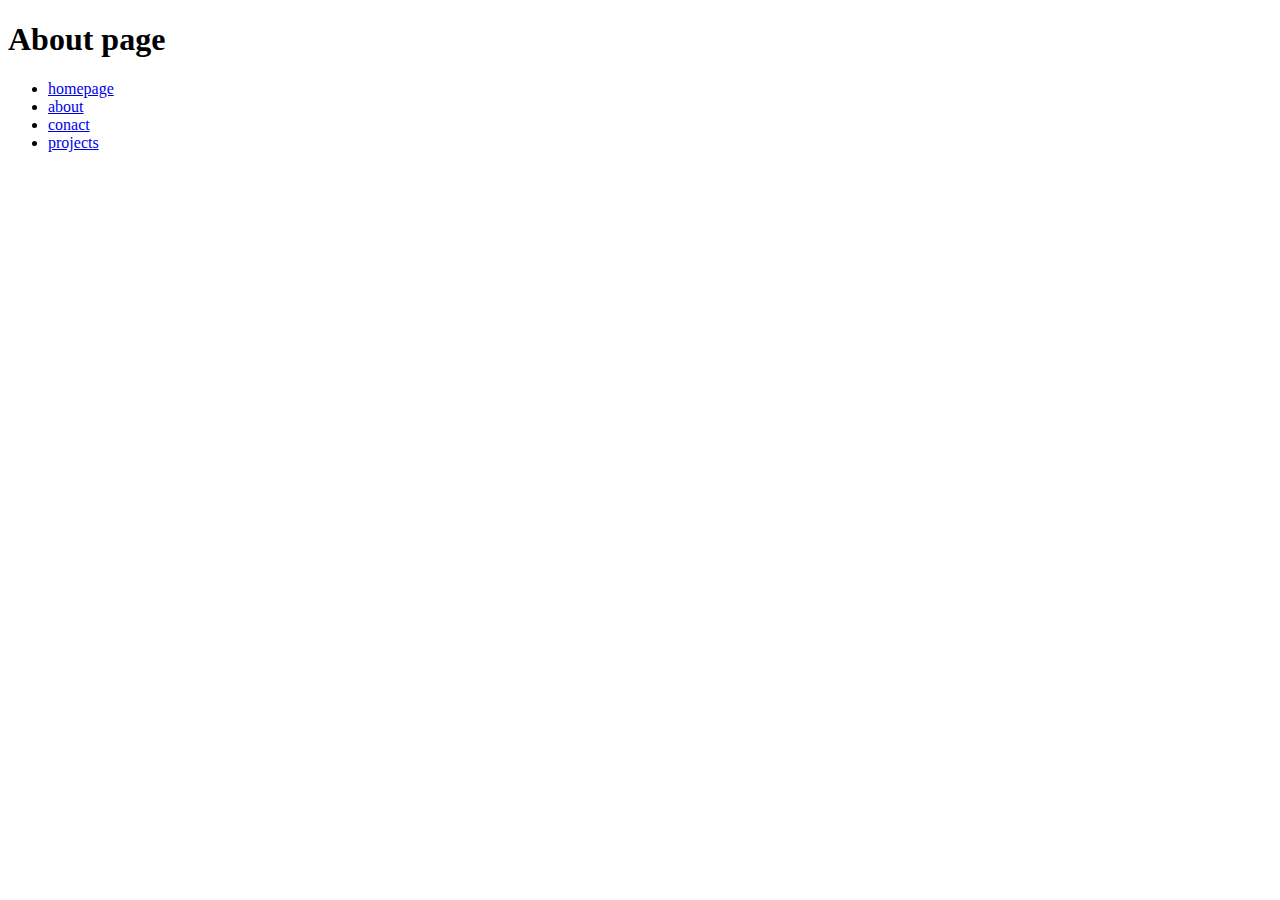
==== pages/about.html @ 4d527788 "set up the project files" ====
<!DOCTYPE html>
<html lang="en">
  <head>
    <meta charset="UTF-8" />
    <meta http-equiv="X-UA-Compatible" content="IE=edge" />
    <meta name="viewport" content="width=device-width, initial-scale=1.0" />
    <title>Sofiia Kylypko Portfolio</title>
    <!-- bootstrap css conect link -->
    <link
      href="https://cdn.jsdelivr.net/npm/bootstrap@5.3.2/dist/css/bootstrap.min.css"
      rel="stylesheet"
      integrity="sha384-T3c6CoIi6uLrA9TneNEoa7RxnatzjcDSCmG1MXxSR1GAsXEV/Dwwykc2MPK8M2HN"
      crossorigin="anonymous"
    />
    <link rel="stylesheet" href="../src/style.css" />
    <meta name="description" content="A homework project for SheCodes Responsive Web Development course">
  </head>
  <body>
    <h1>About page</h1>
    <ul>
        <li><a href="../index.html">homepage</a></li>
        <li><a href="about.html">about</a></li>
        <li><a href="contact.html">conact</a></li>
        <li><a href="projects.html">projects</a></li>
    </ul>
    <!-- bootstrap javascript conect link -->
    <script
      src="https://cdn.jsdelivr.net/npm/bootstrap@5.3.2/dist/js/bootstrap.bundle.min.js"
      integrity="sha384-C6RzsynM9kWDrMNeT87bh95OGNyZPhcTNXj1NW7RuBCsyN/o0jlpcV8Qyq46cDfL"
      crossorigin="anonymous"
    ></script>
  </body>
</html>
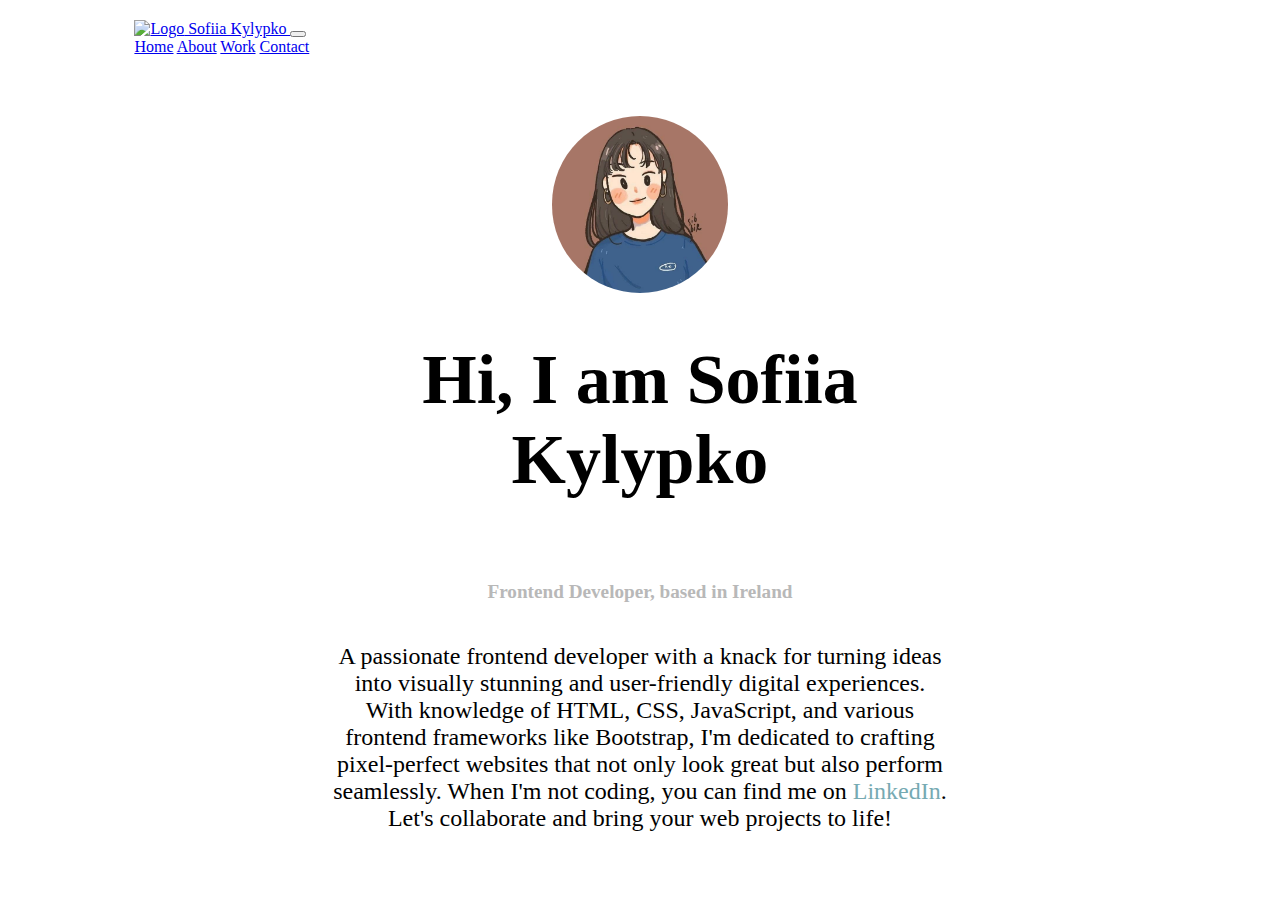
==== commit e3c7e94c: "done about page and added supporting image" ====
--- a/pages/about.html
+++ b/pages/about.html
@@ -16,13 +16,36 @@
     <meta name="description" content="A homework project for SheCodes Responsive Web Development course">
   </head>
   <body>
-    <h1>About page</h1>
-    <ul>
-        <li><a href="../index.html">homepage</a></li>
-        <li><a href="about.html">about</a></li>
-        <li><a href="contact.html">conact</a></li>
-        <li><a href="projects.html">projects</a></li>
-    </ul>
+    <nav class="navbar navbar-expand-lg bg-body-tertiary m-5">
+      <div class="container-fluid">
+        <a class="navbar-brand" href="../index.html">
+          <img src="https://cdn-icons-png.flaticon.com/128/11120/11120468.png" alt="Logo" width="30" height="24" class="d-inline-block align-text-top me-3">
+          Sofiia Kylypko
+        </a>
+        <button class="navbar-toggler" type="button" data-bs-toggle="collapse" data-bs-target="#navbarNavAltMarkup" aria-controls="navbarNavAltMarkup" aria-expanded="false" aria-label="Toggle navigation">
+          <span class="navbar-toggler-icon"></span>
+        </button>
+        <div class="collapse navbar-collapse" id="navbarNavAltMarkup">
+          <div class="navbar-nav">
+            <a class="nav-link" aria-current="page" href="../index.html">Home</a>
+            <a class="nav-link active" href="about.html">About</a>
+            <a class="nav-link" href="projects.html">Work</a>
+            <a class="nav-link" href="contact.html">Contact</a>
+          </div>
+        </div>
+      </div>
+    </nav>
+    <section>
+      <img src="../images/about.JPG" class="about" />
+      <div class="descriptionAbout">
+        <h1>Hi, I am Sofiia Kylypko</h1>
+        <br>
+        <h2>Frontend Developer, based in Ireland</h2>
+      </div>
+      <p class="smallText">
+        A passionate frontend developer with a knack for turning ideas into visually stunning and user-friendly digital experiences. With knowledge of HTML, CSS, JavaScript, and various frontend frameworks like Bootstrap, I'm dedicated to crafting pixel-perfect websites that not only look great but also perform seamlessly. When I'm not coding, you can find me on <a href="https://www.linkedin.com/in/sofiia-kylypko-854267267/">LinkedIn</a>. Let's collaborate and bring your web projects to life!
+      </p>
+    </section>
     <!-- bootstrap javascript conect link -->
     <script
       src="https://cdn.jsdelivr.net/npm/bootstrap@5.3.2/dist/js/bootstrap.bundle.min.js"
--- a/src/style.css
+++ b/src/style.css
@@ -0,0 +1,102 @@
+:root {
+    --second-color:rgb(110, 213, 234);
+}
+.logo {
+    width: 50%;
+    display: block;
+}
+section {
+    width: 70%;
+    margin: 0 auto;
+}
+section .text {
+    margin: auto;
+    padding: 0 0 0 180px;
+}
+section .text h1 {
+    font-size: 90px !important;
+}
+.navbar {
+    width: 80%;
+    margin: 20px auto 40px auto !important;
+}
+.github {
+    text-align: center;
+}
+.project-item {
+    margin: 40px auto 20px auto;
+    /* display: flex; */
+}
+.project-item {
+    font-size: larger;
+    margin: 3em auto auto auto  ;
+}
+.project-item h2 {
+    font-size: 40px;
+    padding-bottom: 40px;
+}
+.project-item div {
+    margin-top: 40px;
+    /* width: 50%; */
+}
+.project-item button {
+    margin-top:40px ;
+    padding: 10px 15px;
+    border: 1px solid transparent;
+    border-radius: 10px;
+    background-color:var(--second-color) ;
+    color: white;
+    transition: 10ms ease-in-out;
+}
+.project-item button:hover {
+    border: 1px solid var(--second-color);
+    color: black;
+    background-color: transparent;
+}
+/*  */
+section .about {
+    display: block;
+    width: 20%;
+    border-radius: 50%;
+    margin: 60px auto 40px auto;
+}
+section .descriptionAbout {
+    width: 50%;
+    text-align: center;
+    margin: auto;
+}
+section .descriptionAbout h1 {
+    font-size: 70px;
+}
+section .descriptionAbout h2 {
+    font-size: larger;
+    color: rgb(184, 184, 184);
+}
+section .smallText {
+    width: 70%;
+    margin: 40px auto;
+    text-align: center;
+    font-size: x-large;
+}
+section .smallText a {
+    color: rgb(118, 170, 178);
+    text-decoration: none;
+}
+section .smallText a:hover {
+    text-decoration: underline;
+    color: rgb(69, 207, 228);
+}
+@media screen and (max-width:1000px){
+    section .text {
+        padding: 0;
+        text-align: center;
+    }
+    section .text h1 {
+        font-size: 70px !important;
+    }
+    section .logo {
+        display: block;
+        width: 60%;
+        margin: auto;
+    }
+}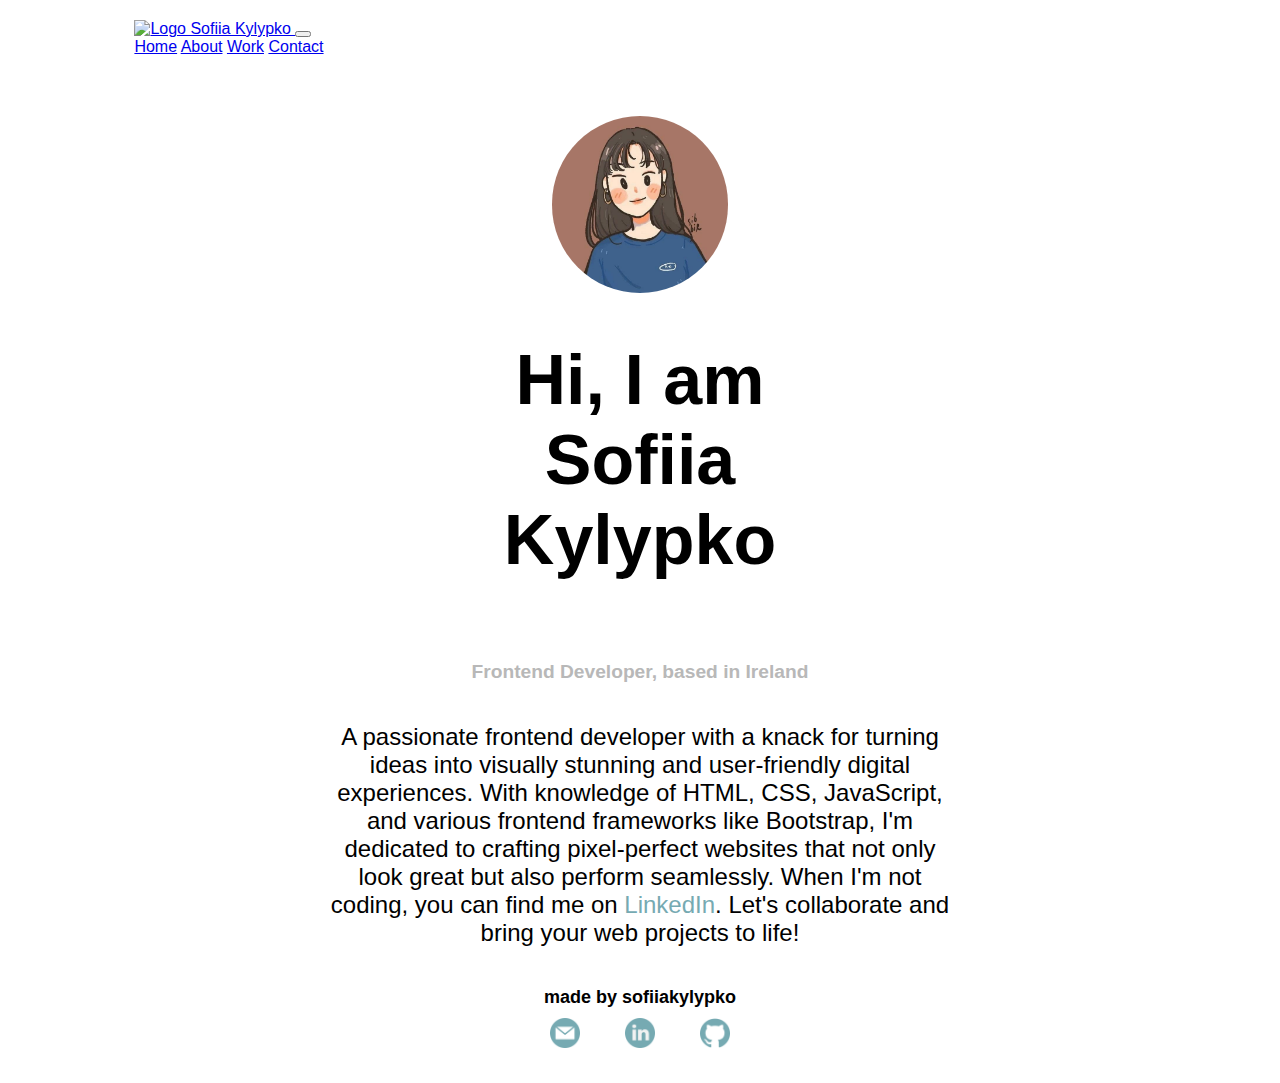
==== commit 1adaa328: "added footer to all pages" ====
--- a/pages/about.html
+++ b/pages/about.html
@@ -35,7 +35,7 @@
         </div>
       </div>
     </nav>
-    <section>
+    <section class="about">
       <img src="../images/about.JPG" class="about" />
       <div class="descriptionAbout">
         <h1>Hi, I am Sofiia Kylypko</h1>
@@ -46,6 +46,14 @@
         A passionate frontend developer with a knack for turning ideas into visually stunning and user-friendly digital experiences. With knowledge of HTML, CSS, JavaScript, and various frontend frameworks like Bootstrap, I'm dedicated to crafting pixel-perfect websites that not only look great but also perform seamlessly. When I'm not coding, you can find me on <a href="https://www.linkedin.com/in/sofiia-kylypko-854267267/">LinkedIn</a>. Let's collaborate and bring your web projects to life!
       </p>
     </section>
+    <footer>
+      made by sofiiakylypko
+      <div>
+        <a href="mailto:sofia.kilipko@gmail.com"><img src="../images/email.png" alt=""></a>
+        <a href="https://www.linkedin.com/in/sofiia-kylypko-854267267/"><img src="../images/linkedin.png" alt=""></a>
+        <a href="https://github.com/sofia-kylypko"><img src="../images/github.png" alt=""></a>
+      </div>
+    </footer>
     <!-- bootstrap javascript conect link -->
     <script
       src="https://cdn.jsdelivr.net/npm/bootstrap@5.3.2/dist/js/bootstrap.bundle.min.js"
--- a/src/style.css
+++ b/src/style.css
@@ -1,5 +1,8 @@
 :root {
     --second-color:rgb(110, 213, 234);
+}
+body {
+    font-family: Helvetica, sans-serif;
 }
 .logo {
     width: 50%;
@@ -86,6 +89,108 @@
     text-decoration: underline;
     color: rgb(69, 207, 228);
 }
+/*  */
+.stack {
+    margin: 120px auto 30px auto;
+    width: 70%;
+}
+.stack .pair div {
+    width: 50%;
+    height: 300px;
+}
+.stack .pair .more {
+    background-color: rgba(58, 58, 58, 0.101);
+    color: rgb(153, 153, 153);
+    display: block;
+    margin: 0 auto;
+    font-size: x-large;
+    text-align: center;
+    display: grid;
+    align-items: center;
+}
+.stack .pair .more img {
+    margin-top: -5px;
+    height: 35px;
+}
+.stack .pair div .title {
+    font-size: xx-large;
+    background-color: transparent;
+    font-size: 50px;
+    margin: 120px auto auto 50px;
+}
+.stack .pair div:nth-child(1){
+    background-color: transparent;
+    margin-top: -150px;
+    border-radius: 20px 0 0 20px;
+}
+.stack .pair div:nth-child(2){
+    margin-top: 0px;
+    border-radius: 0 20px 20px 0;
+}
+.stack .pair .weatherApp {
+    height: 300px;
+    background-image: url("https://images.pexels.com/photos/1292301/pexels-photo-1292301.jpeg?auto=compress&cs=tinysrgb&w=1260&h=750&dpr=2");
+    background-size: cover;
+    background-repeat: no-repeat;
+    text-align: center;
+    font-size: xx-large;
+    display: grid;
+    align-items: center;
+}
+.stack .pair p {
+    font-size: medium;
+    font-weight: 300;
+}
+.stack .pair .weatherApp span {
+    margin-top: 20px;
+    color: aliceblue;
+    font-weight: bold;
+    font-size: 40px;
+}
+.stack .pair .weatherApp button {
+    display: block;
+    margin: 10px auto auto auto;
+    background-color: transparent;
+    color: aliceblue;
+    font-size: 20px;
+    border: 1px solid aliceblue;
+    padding: 10px 15px;
+}
+.stack .pair .weatherApp button:hover {
+    background-color: aliceblue;
+    color: black;
+}
+/*  */
+.connects ul {
+    margin-top: 80px;
+}
+.connects h1 {
+    font-size: 50px ;
+}
+.connects ul li {
+    list-style: none;
+    margin: 30px auto;
+}
+.connects ul li a {
+    font-size: larger;
+    color: rgb(118, 170, 178);
+    text-decoration: none;
+}
+.connects ul li a:hover {
+    text-decoration: underline;
+    color: var(--second-color);
+}
+/* footer */
+footer {
+    margin: 20px auto;
+    text-align: center;
+    font-size: large;
+    font-weight:bolder;
+}
+footer img {
+    width: 30px;
+    margin: 10px 20px;
+}
 @media screen and (max-width:1000px){
     section .text {
         padding: 0;
@@ -99,4 +204,34 @@
         width: 60%;
         margin: auto;
     }
+    section .descriptionAbout h1 {
+        font-size: 50px;
+    }
+    .stack {
+        margin: auto auto;
+
+    }
+    .stack .pair div {
+        display: block;
+        width: 100%;
+        margin: 30px auto;
+    }
+    .heading {
+        height: 200px !important;
+        margin-top: -120px !important;
+    }
+    .stack .pair div:nth-child(n){
+        margin-top: 0;
+        margin-bottom: 20px;
+        border-radius: 20px 20px 20px 20px;
+    }
+    .about {
+        width: 100%;
+    }
+    .smallText {
+        width: 85% !important; 
+        text-align: justify !important;
+        font-size: large !important;
+    }
+    
 }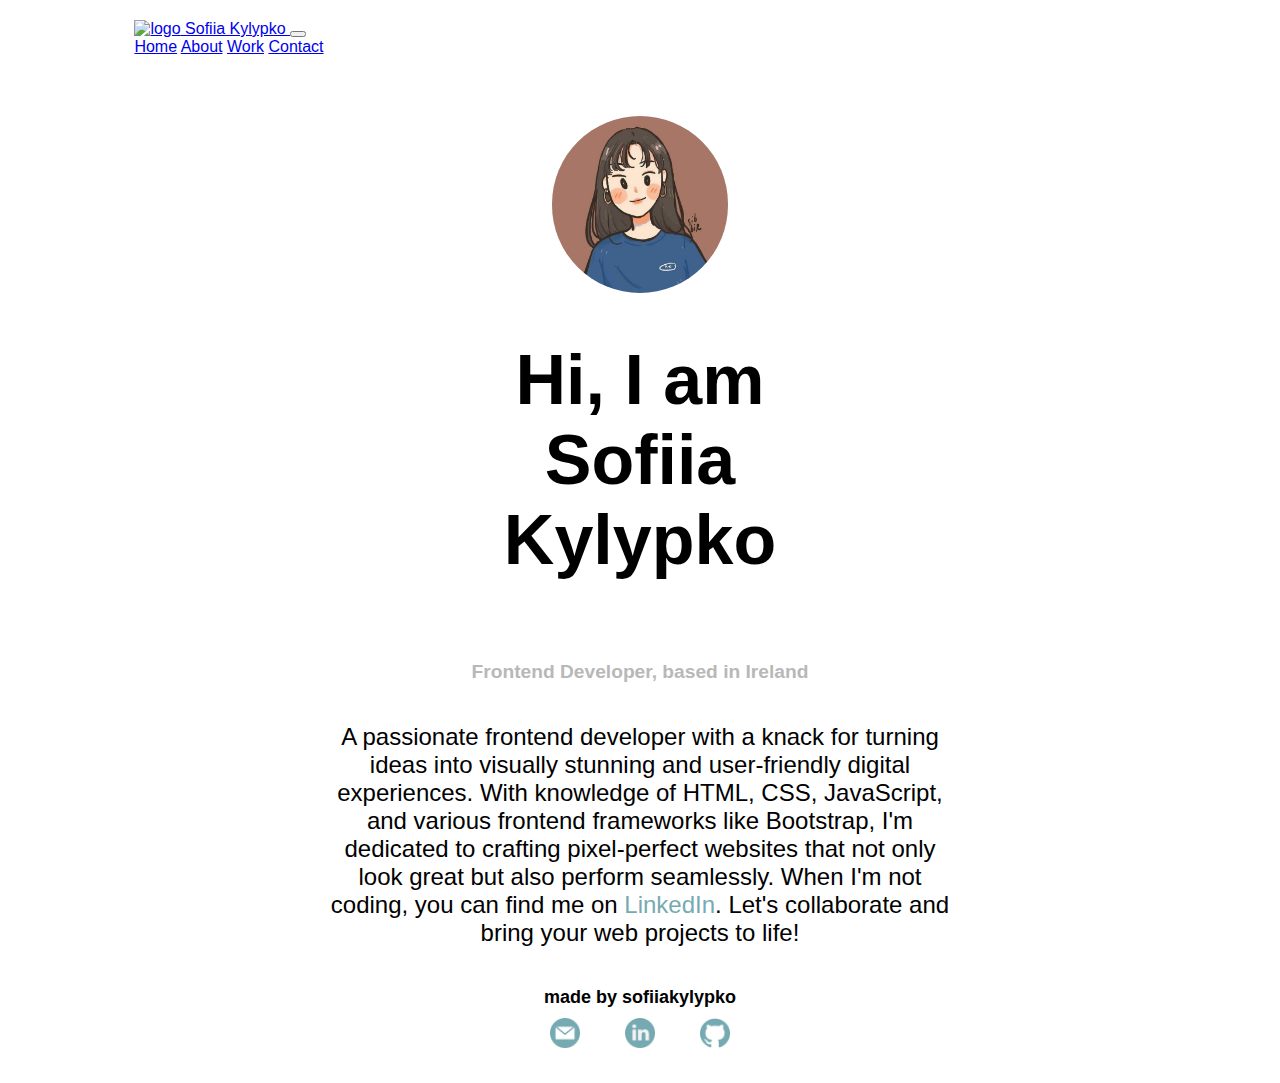
==== commit 5aed7c7c: "made page SEO friendly" ====
--- a/pages/about.html
+++ b/pages/about.html
@@ -4,7 +4,7 @@
     <meta charset="UTF-8" />
     <meta http-equiv="X-UA-Compatible" content="IE=edge" />
     <meta name="viewport" content="width=device-width, initial-scale=1.0" />
-    <title>Sofiia Kylypko Portfolio</title>
+    <title>Sofiia Kylypko Portfolio | About me</title>
     <!-- bootstrap css conect link -->
     <link
       href="https://cdn.jsdelivr.net/npm/bootstrap@5.3.2/dist/css/bootstrap.min.css"
@@ -13,13 +13,13 @@
       crossorigin="anonymous"
     />
     <link rel="stylesheet" href="../src/style.css" />
-    <meta name="description" content="A homework project for SheCodes Responsive Web Development course">
+    <meta name="description" content="Sofiia Kylypko - junior software developer in Ireland learn more...">
   </head>
   <body>
     <nav class="navbar navbar-expand-lg bg-body-tertiary m-5">
       <div class="container-fluid">
-        <a class="navbar-brand" href="../index.html">
-          <img src="https://cdn-icons-png.flaticon.com/128/11120/11120468.png" alt="Logo" width="30" height="24" class="d-inline-block align-text-top me-3">
+        <a class="navbar-brand" href="../index.html" title="go to main page">
+          <img src="https://cdn-icons-png.flaticon.com/128/11120/11120468.png" alt="logo" width="30" height="24" class="d-inline-block align-text-top me-3">
           Sofiia Kylypko
         </a>
         <button class="navbar-toggler" type="button" data-bs-toggle="collapse" data-bs-target="#navbarNavAltMarkup" aria-controls="navbarNavAltMarkup" aria-expanded="false" aria-label="Toggle navigation">
@@ -27,31 +27,31 @@
         </button>
         <div class="collapse navbar-collapse" id="navbarNavAltMarkup">
           <div class="navbar-nav">
-            <a class="nav-link" aria-current="page" href="../index.html">Home</a>
-            <a class="nav-link active" href="about.html">About</a>
-            <a class="nav-link" href="projects.html">Work</a>
-            <a class="nav-link" href="contact.html">Contact</a>
+            <a class="nav-link" aria-current="page" href="../index.html" title="go to main page">Home</a>
+            <a class="nav-link active" href="about.html" title="go to page about author">About</a>
+            <a class="nav-link" href="projects.html" title="go to page with author projects examples">Work</a>
+            <a class="nav-link" href="contact.html" title="go to this page to get contacts of the author">Contact</a>
           </div>
         </div>
       </div>
     </nav>
     <section class="about">
-      <img src="../images/about.JPG" class="about" />
+      <img src="../images/about.JPG" class="about" alt="Personal avatar"/>
       <div class="descriptionAbout">
         <h1>Hi, I am Sofiia Kylypko</h1>
         <br>
         <h2>Frontend Developer, based in Ireland</h2>
       </div>
       <p class="smallText">
-        A passionate frontend developer with a knack for turning ideas into visually stunning and user-friendly digital experiences. With knowledge of HTML, CSS, JavaScript, and various frontend frameworks like Bootstrap, I'm dedicated to crafting pixel-perfect websites that not only look great but also perform seamlessly. When I'm not coding, you can find me on <a href="https://www.linkedin.com/in/sofiia-kylypko-854267267/">LinkedIn</a>. Let's collaborate and bring your web projects to life!
+        A passionate frontend developer with a knack for turning ideas into visually stunning and user-friendly digital experiences. With knowledge of HTML, CSS, JavaScript, and various frontend frameworks like Bootstrap, I'm dedicated to crafting pixel-perfect websites that not only look great but also perform seamlessly. When I'm not coding, you can find me on <a href="https://www.linkedin.com/in/sofiia-kylypko-854267267/" title="click to check author's LinkedIn profile">LinkedIn</a>. Let's collaborate and bring your web projects to life!
       </p>
     </section>
     <footer>
       made by sofiiakylypko
       <div>
-        <a href="mailto:sofia.kilipko@gmail.com"><img src="../images/email.png" alt=""></a>
-        <a href="https://www.linkedin.com/in/sofiia-kylypko-854267267/"><img src="../images/linkedin.png" alt=""></a>
-        <a href="https://github.com/sofia-kylypko"><img src="../images/github.png" alt=""></a>
+        <a href="mailto:sofia.kilipko@gmail.com" title="click to text to author"><img src="../images/email.png" alt="click to write an email"></a>
+        <a href="https://www.linkedin.com/in/sofiia-kylypko-854267267/" title="click to check authors LinkedIn profile"><img src="../images/linkedin.png" alt="click to go to profile on LinkedIn"></a>
+        <a href="https://github.com/sofia-kylypko" title="click to check author's git hub"><img src="../images/github.png" alt="click to go to github profile"></a>
       </div>
     </footer>
     <!-- bootstrap javascript conect link -->
